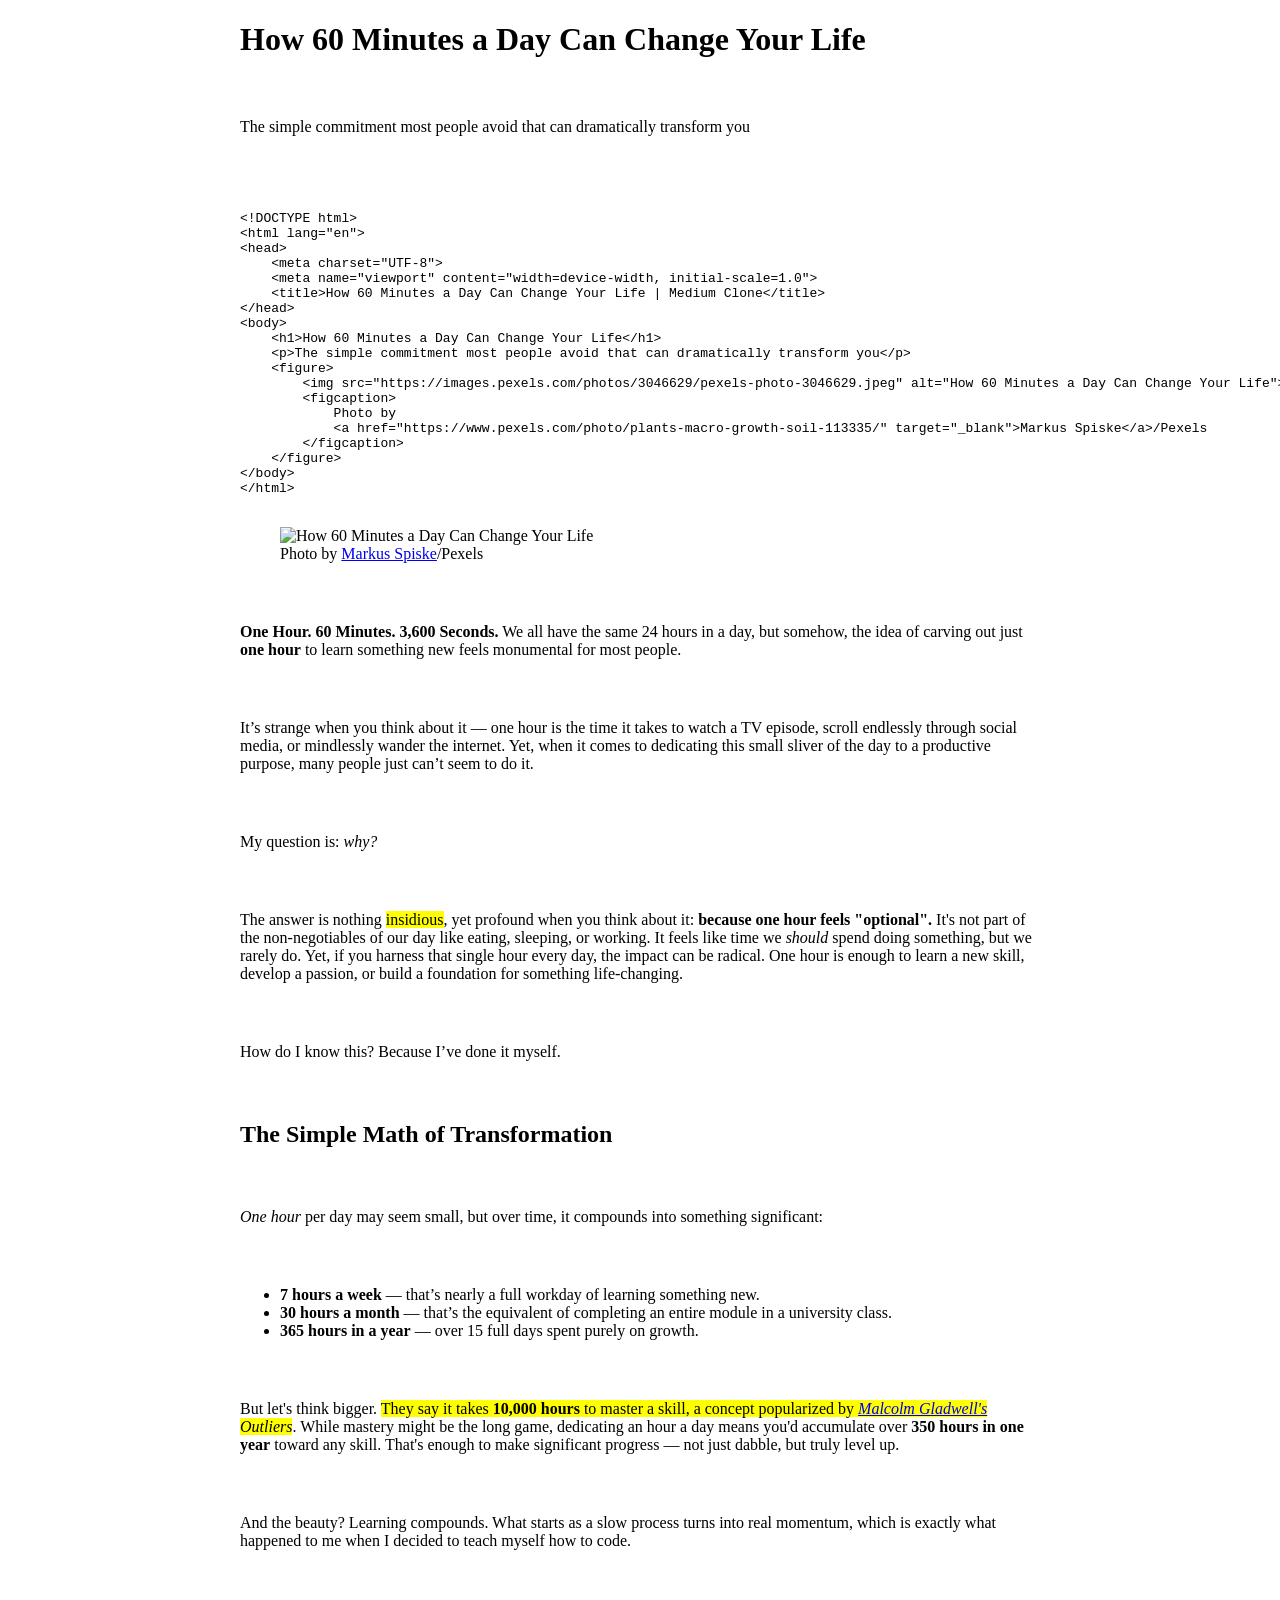
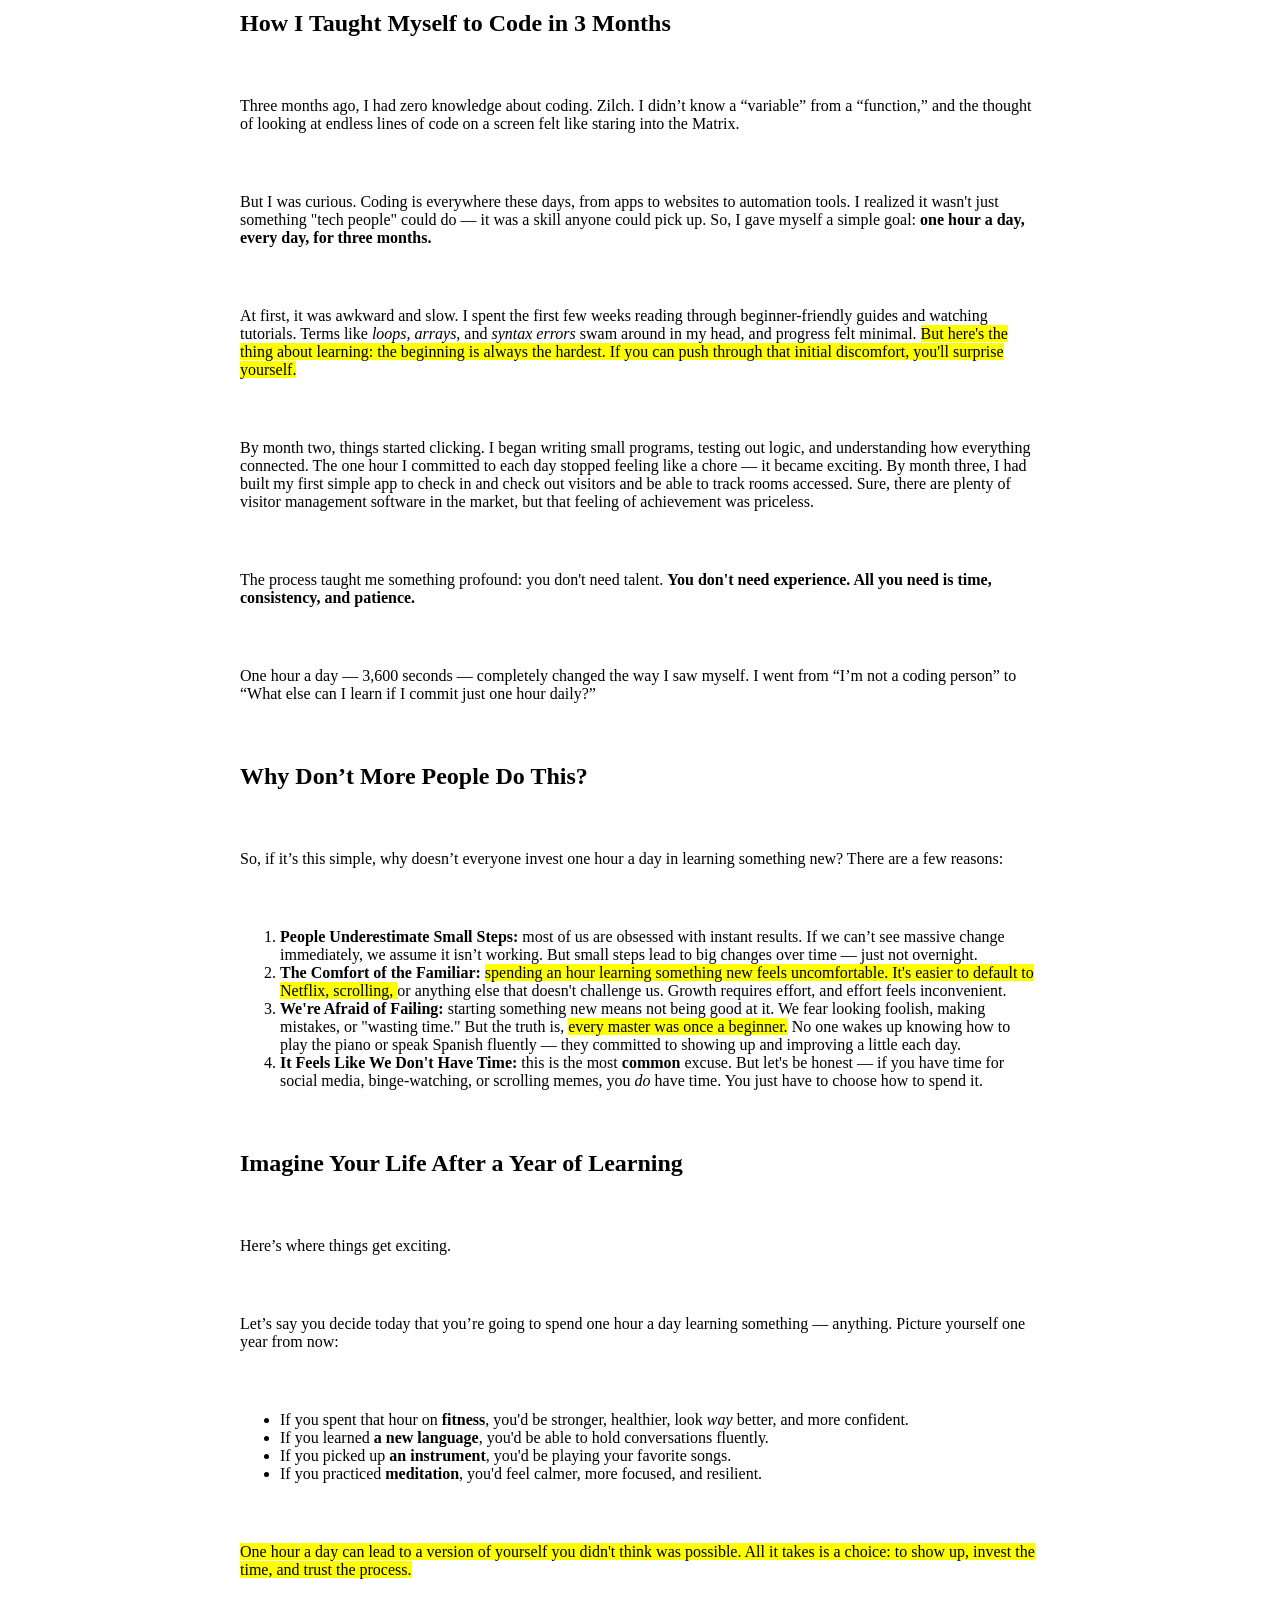
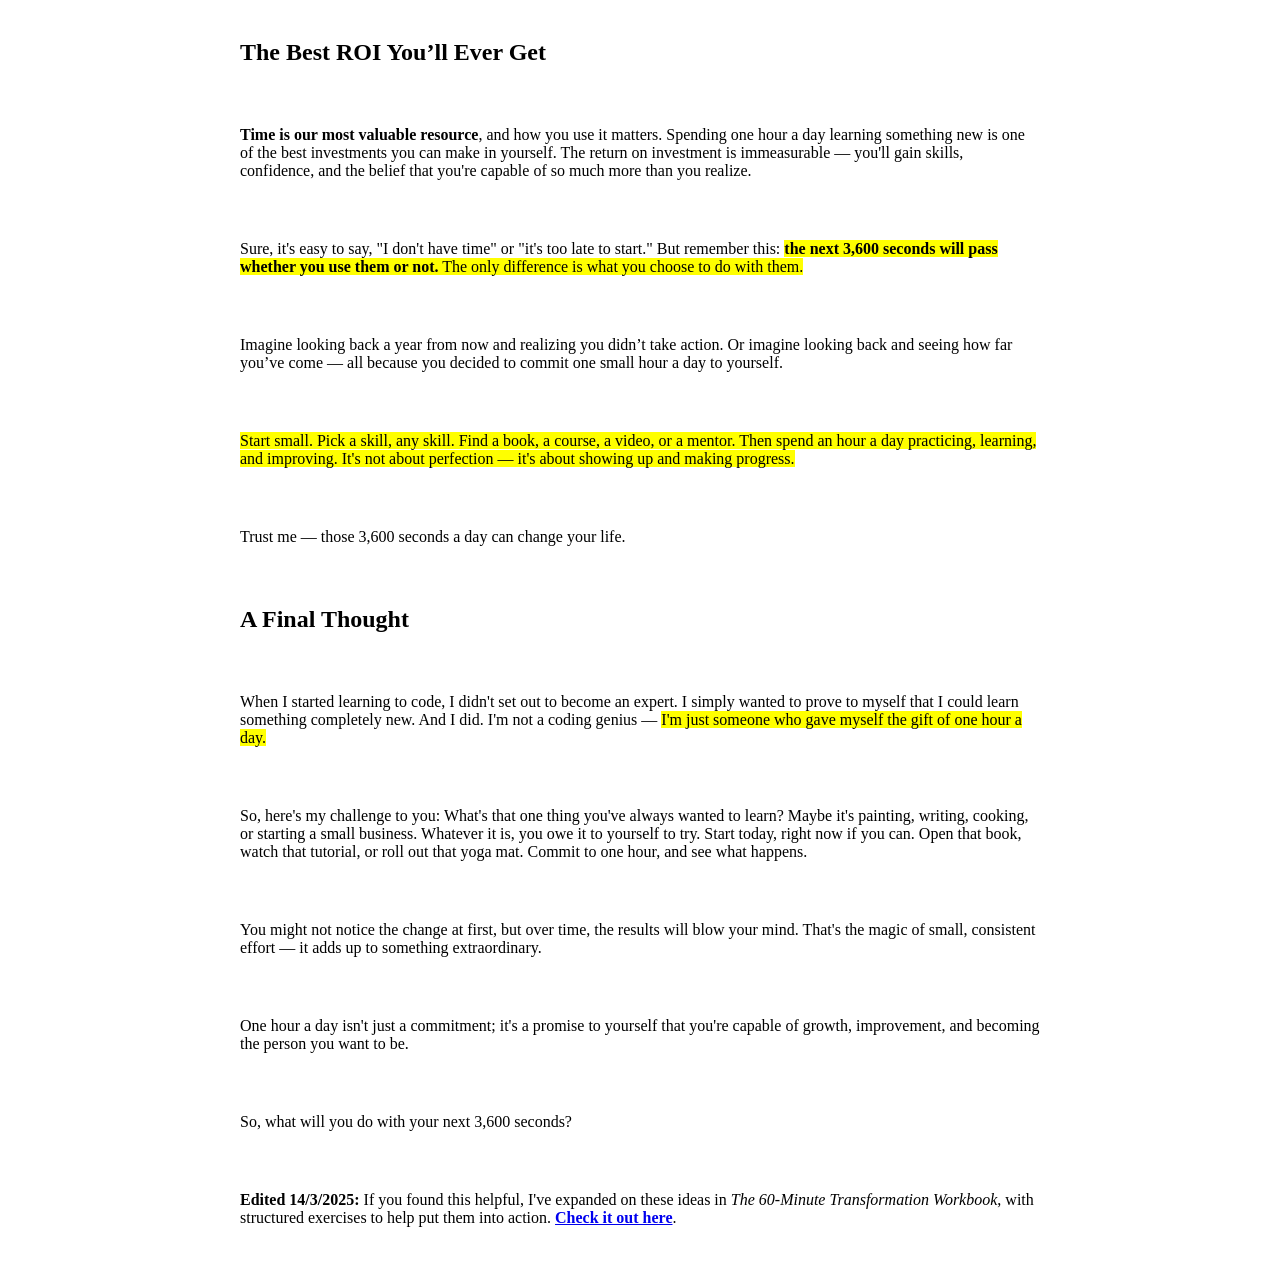
==== Day3/index.html @ 05bcc2a3 "Nop bai tap day-3" ====
<!DOCTYPE html>
<html lang="en">
<head>
    <meta charset="UTF-8">
    <meta name="viewport" content="width=device-width, initial-scale=1.0">
    <title>How 60 Minutes a Day Can Change Your Life</title>
    <link rel="stylesheet" href="./CSS/style.css">
</head>
<body>
    <div class="content">
         <h1>How 60 Minutes a Day Can Change Your Life</h1>
    <p>
      The simple commitment most people avoid that can dramatically transform
      you
    </p>
    <pre>
<code>
&lt;!DOCTYPE html&gt; 
&lt;html lang="en"&gt;
&lt;head&gt;
    &lt;meta charset="UTF-8"&gt;
    &lt;meta name="viewport" content="width=device-width, initial-scale=1.0"&gt;
    &lt;title&gt;How 60 Minutes a Day Can Change Your Life | Medium Clone&lt;/title&gt;
&lt;/head&gt;
&lt;body&gt;
    &lt;h1&gt;How 60 Minutes a Day Can Change Your Life&lt;/h1&gt;
    &lt;p&gt;The simple commitment most people avoid that can dramatically transform you&lt;/p&gt;
    &lt;figure&gt;
        &lt;img src="https://images.pexels.com/photos/3046629/pexels-photo-3046629.jpeg" alt="How 60 Minutes a Day Can Change Your Life"&gt;
        &lt;figcaption&gt;
            Photo by
            &lt;a href="https://www.pexels.com/photo/plants-macro-growth-soil-113335/" target="_blank"&gt;Markus Spiske&lt;/a&gt;/Pexels
        &lt;/figcaption&gt;
    &lt;/figure&gt;
&lt;/body&gt;
&lt;/html&gt;
</code>
</pre>
    <figure>
      <img
        width="100%"
        src="https://images.pexels.com/photos/3046629/pexels-photo-3046629.jpeg"
        alt="How 60 Minutes a Day Can Change Your Life"
      />
      <figcaption>
        Photo by
        <a
          href="https://www.pexels.com/photo/plants-macro-growth-soil-113335/"
          target="_blank"
          >Markus Spiske</a
        >/Pexels
      </figcaption>
    </figure>
    <p>
      <strong>One Hour. 60 Minutes. 3,600 Seconds.</strong>
      We all have the same 24 hours in a day, but somehow, the idea of carving
      out just <strong>one hour</strong> to learn something new feels monumental
      for most people.
    </p>
    <p>
      It’s strange when you think about it — one hour is the time it takes to
      watch a TV episode, scroll endlessly through social media, or mindlessly
      wander the internet. Yet, when it comes to dedicating this small sliver of
      the day to a productive purpose, many people just can’t seem to do it.
    </p>
    <p>My question is: <i>why?</i></p>
    <p>
      The answer is nothing <mark>insidious</mark>, yet profound when you think
      about it: <strong>because one hour feels "optional".</strong> It's not
      part of the non-negotiables of our day like eating, sleeping, or working.
      It feels like time we <i>should</i> spend doing something, but we rarely
      do. Yet, if you harness that single hour every day, the impact can be
      radical. One hour is enough to learn a new skill, develop a passion, or
      build a foundation for something life-changing.
    </p>
    <p>How do I know this? Because I’ve done it myself.</p>
    <h2>The Simple Math of Transformation</h2>
    <p>
      <i>One hour</i> per day may seem small, but over time, it compounds into
      something significant:
    </p>
    <ul>
      <li>
        <strong>7 hours a week</strong> — that’s nearly a full workday of
        learning something new.
      </li>
      <li>
        <strong>30 hours a month</strong> — that’s the equivalent of completing
        an entire module in a university class.
      </li>
      <li>
        <strong>365 hours in a year</strong> — over 15 full days spent purely on
        growth.
      </li>
    </ul>
    <p>
      But let's think bigger.
      <mark
        >They say it takes <strong>10,000 hours</strong> to master a skill, a
        concept popularized by
        <a href="https://www.gladwellbooks.com" target="_blank"
          ><i>Malcolm Gladwell's</i></a
        >
        <i>Outliers</i></mark
      >. While mastery might be the long game, dedicating an hour a day means
      you'd accumulate over <strong>350 hours in one year</strong> toward any
      skill. That's enough to make significant progress — not just dabble, but
      truly level up.
    </p>
    <p>
      And the beauty? Learning compounds. What starts as a slow process turns
      into real momentum, which is exactly what happened to me when I decided to
      teach myself how to code.
    </p>
    <h2>How I Taught Myself to Code in 3 Months</h2>

    <p>
      Three months ago, I had zero knowledge about coding. Zilch. I didn’t know
      a “variable” from a “function,” and the thought of looking at endless
      lines of code on a screen felt like staring into the Matrix.
    </p>

    <p>
      But I was curious. Coding is everywhere these days, from apps to websites
      to automation tools. I realized it wasn't just something "tech people"
      could do — it was a skill anyone could pick up. So, I gave myself a simple
      goal:
      <strong>one hour a day, every day, for three months.</strong>
    </p>

    <p>
      At first, it was awkward and slow. I spent the first few weeks reading
      through beginner-friendly guides and watching tutorials. Terms like
      <i>loops, arrays</i>, and <i>syntax errors</i> swam around in my head, and
      progress felt minimal.
      <mark
        >But here's the thing about learning: the beginning is always the
        hardest. If you can push through that initial discomfort, you'll
        surprise yourself.</mark
      >
    </p>

    <p>
      By month two, things started clicking. I began writing small programs,
      testing out logic, and understanding how everything connected. The one
      hour I committed to each day stopped feeling like a chore — it became
      exciting. By month three, I had built my first simple app to check in and
      check out visitors and be able to track rooms accessed. Sure, there are
      plenty of visitor management software in the market, but that feeling of
      achievement was priceless.
    </p>

    <p>
      The process taught me something profound: you don't need talent.
      <b
        >You don't need experience. All you need is time, consistency, and
        patience.</b
      >
    </p>

    <p>
      One hour a day — 3,600 seconds — completely changed the way I saw myself.
      I went from “I’m not a coding person” to “What else can I learn if I
      commit just one hour daily?”
    </p>

    <h2>Why Don’t More People Do This?</h2>

    <p>
      So, if it’s this simple, why doesn’t everyone invest one hour a day in
      learning something new? There are a few reasons:
    </p>

    <ol>
      <li>
        <strong>People Underestimate Small Steps:</strong> most of us are
        obsessed with instant results. If we can’t see massive change
        immediately, we assume it isn’t working. But small steps lead to big
        changes over time — just not overnight.
      </li>
      <li>
        <strong>The Comfort of the Familiar:</strong>
        <mark
          >spending an hour learning something new feels uncomfortable. It's
          easier to default to Netflix, scrolling,
        </mark>
        or anything else that doesn't challenge us. Growth requires effort, and
        effort feels inconvenient.
      </li>
      <li>
        <strong>We're Afraid of Failing:</strong> starting something new means
        not being good at it. We fear looking foolish, making mistakes, or
        "wasting time." But the truth is,
        <mark>every master was once a beginner.</mark> No one wakes up knowing
        how to play the piano or speak Spanish fluently — they committed to
        showing up and improving a little each day.
      </li>
      <li>
        <strong>It Feels Like We Don't Have Time:</strong> this is the most
        <strong>common</strong> excuse. But let's be honest — if you have time
        for social media, binge-watching, or scrolling memes, you
        <em>do</em> have time. You just have to choose how to spend it.
      </li>
    </ol>

    <h2>Imagine Your Life After a Year of Learning</h2>

    <p>Here’s where things get exciting.</p>

    <p>
      Let’s say you decide today that you’re going to spend one hour a day
      learning something — anything. Picture yourself one year from now:
    </p>

    <ul>
      <li>
        If you spent that hour on <strong>fitness</strong>, you'd be stronger,
        healthier, look <em>way</em> better, and more confident.
      </li>
      <li>
        If you learned <strong>a new language</strong>, you'd be able to hold
        conversations fluently.
      </li>
      <li>
        If you picked up <strong>an instrument</strong>, you'd be playing your
        favorite songs.
      </li>
      <li>
        If you practiced <strong>meditation</strong>, you'd feel calmer, more
        focused, and resilient.
      </li>
    </ul>

    <p>
      <mark
        >One hour a day can lead to a version of yourself you didn't think was
        possible. All it takes is a choice: to show up, invest the time, and
        trust the process.</mark
      >
    </p>

    <h2>The Best ROI You’ll Ever Get</h2>

    <p>
      <strong>Time is our most valuable resource</strong>, and how you use it
      matters. Spending one hour a day learning something new is one of the best
      investments you can make in yourself. The return on investment is
      immeasurable — you'll gain skills, confidence, and the belief that you're
      capable of so much more than you realize.
    </p>

    <p>
      Sure, it's easy to say, "I don't have time" or "it's too late to start."
      But remember this:
      <mark
        ><strong
          >the next 3,600 seconds will pass whether you use them or not.</strong
        >
        The only difference is what you choose to do with them.</mark
      >
    </p>

    <p>
      Imagine looking back a year from now and realizing you didn’t take action.
      Or imagine looking back and seeing how far you’ve come — all because you
      decided to commit one small hour a day to yourself.
    </p>

    <p>
      <mark
        >Start small. Pick a skill, any skill. Find a book, a course, a video,
        or a mentor. Then spend an hour a day practicing, learning, and
        improving. It's not about perfection — it's about showing up and making
        progress.</mark
      >
    </p>

    <p>Trust me — those 3,600 seconds a day can change your life.</p>

    <h2>A Final Thought</h2>
    <p>
      When I started learning to code, I didn't set out to become an expert. I
      simply wanted to prove to myself that I could learn something completely
      new. And I did. I'm not a coding genius —
      <mark>I'm just someone who gave myself the gift of one hour a day.</mark>
    </p>
    <p>
      So, here's my challenge to you: What's that one thing you've always wanted
      to learn? Maybe it's painting, writing, cooking, or starting a small
      business. Whatever it is, you owe it to yourself to try. Start today,
      right now if you can. Open that book, watch that tutorial, or roll out
      that yoga mat. Commit to one hour, and see what happens.
    </p>
    <p>
      You might not notice the change at first, but over time, the results will
      blow your mind. That's the magic of small, consistent effort — it adds up
      to something extraordinary.
    </p>
    <p>
      One hour a day isn't just a commitment; it's a promise to yourself that
      you're capable of growth, improvement, and becoming the person you want to
      be.
    </p>
    <p>So, what will you do with your next 3,600 seconds?</p>
    <p>
      <strong>Edited 14/3/2025:</strong> If you found this helpful, I've
      expanded on these ideas in <em>The 60-Minute Transformation Workbook</em>,
      with structured exercises to help put them into action.
      <a href="https://www.amazon.com/dp/B0F1DC76YK" target="_blank"
        ><strong>Check it out here</strong></a
      >.
    </p>
    </div>
</body>
</html>
---- Day3/CSS/style.css ----
.content {
    max-width: 800px;
    margin:auto;
}
.content img {
    max-width: 100%;
}
.content p,
.content ul,
.content ol,
.content blockquote {
    margin-top: 60px;
    margin-bottom: 60px;
}
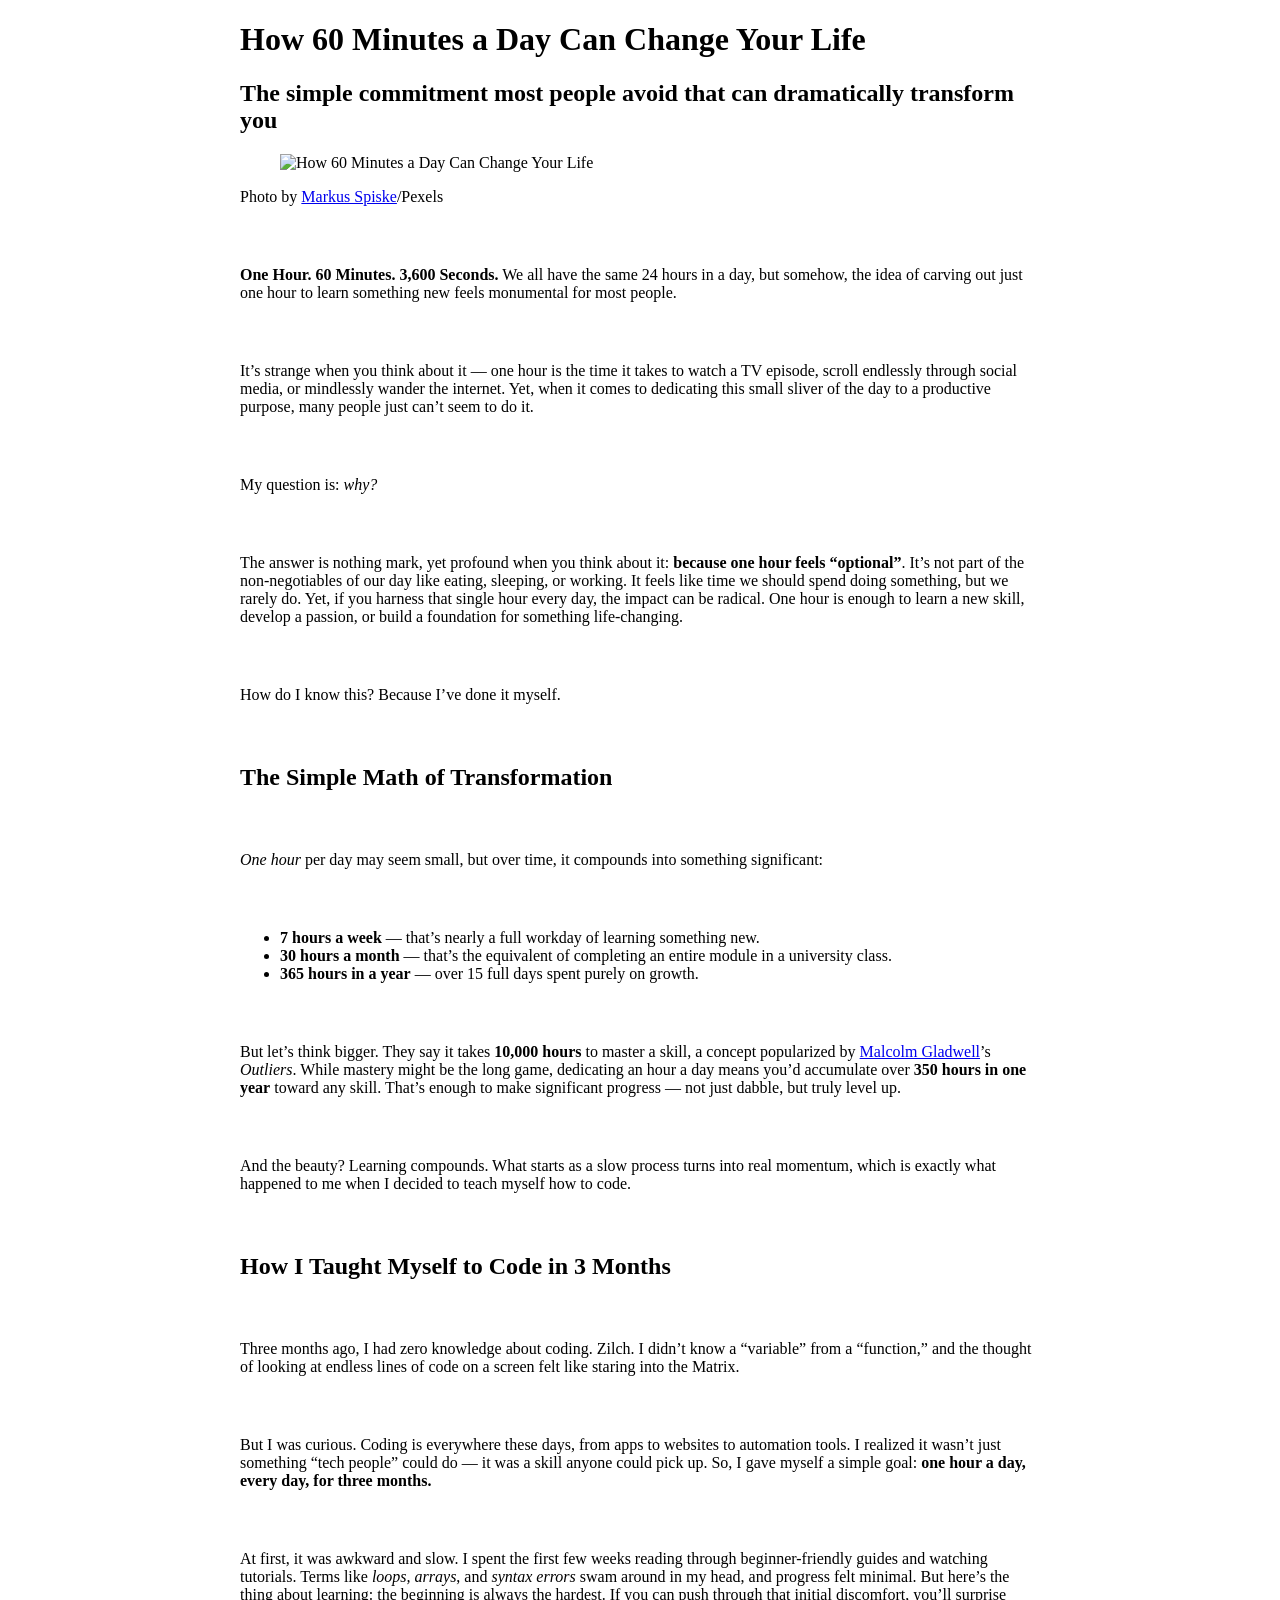
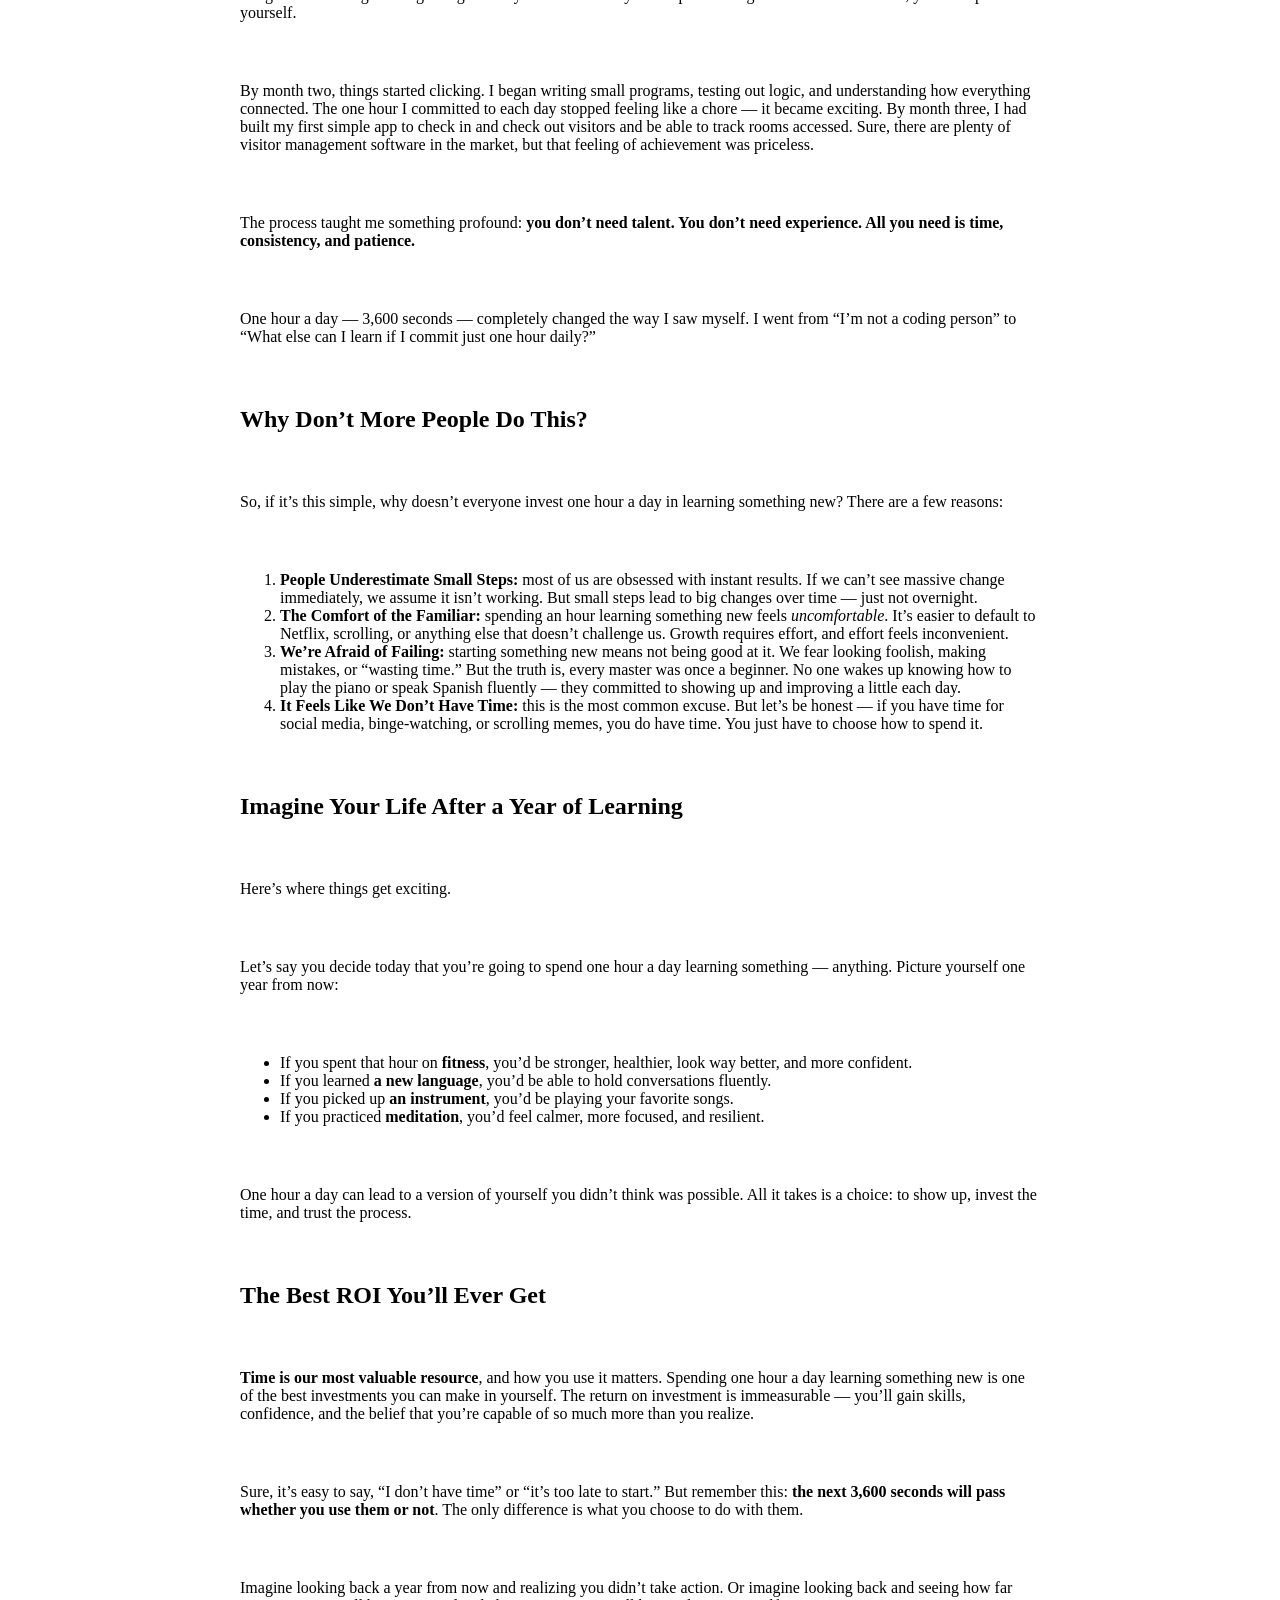
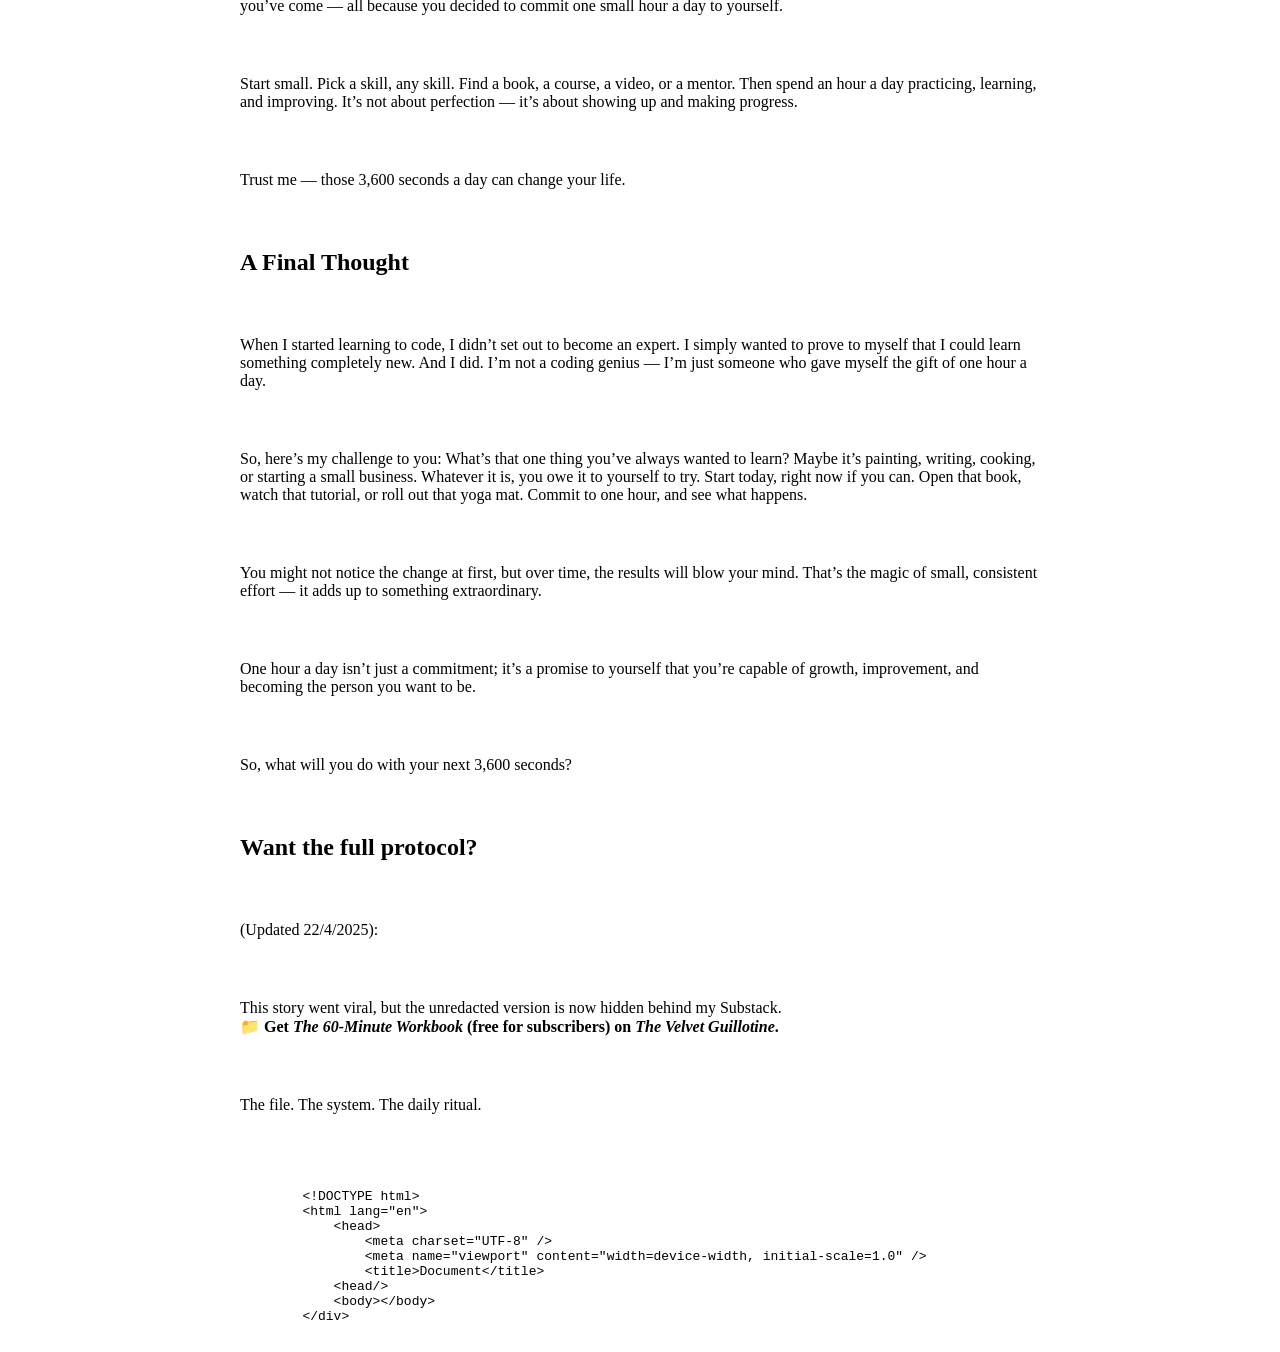
==== commit 1b3ec90c: "nop-bai-day-3" ====
--- a/Day3/index.html
+++ b/Day3/index.html
@@ -9,307 +9,306 @@
 <body>
     <div class="content">
          <h1>How 60 Minutes a Day Can Change Your Life</h1>
-    <p>
-      The simple commitment most people avoid that can dramatically transform
-      you
-    </p>
-    <pre>
-<code>
-&lt;!DOCTYPE html&gt; 
-&lt;html lang="en"&gt;
-&lt;head&gt;
-    &lt;meta charset="UTF-8"&gt;
-    &lt;meta name="viewport" content="width=device-width, initial-scale=1.0"&gt;
-    &lt;title&gt;How 60 Minutes a Day Can Change Your Life | Medium Clone&lt;/title&gt;
-&lt;/head&gt;
-&lt;body&gt;
-    &lt;h1&gt;How 60 Minutes a Day Can Change Your Life&lt;/h1&gt;
-    &lt;p&gt;The simple commitment most people avoid that can dramatically transform you&lt;/p&gt;
-    &lt;figure&gt;
-        &lt;img src="https://images.pexels.com/photos/3046629/pexels-photo-3046629.jpeg" alt="How 60 Minutes a Day Can Change Your Life"&gt;
-        &lt;figcaption&gt;
-            Photo by
-            &lt;a href="https://www.pexels.com/photo/plants-macro-growth-soil-113335/" target="_blank"&gt;Markus Spiske&lt;/a&gt;/Pexels
-        &lt;/figcaption&gt;
-    &lt;/figure&gt;
-&lt;/body&gt;
-&lt;/html&gt;
-</code>
-</pre>
-    <figure>
-      <img
-        width="100%"
-        src="https://images.pexels.com/photos/3046629/pexels-photo-3046629.jpeg"
-        alt="How 60 Minutes a Day Can Change Your Life"
-      />
-      <figcaption>
-        Photo by
-        <a
-          href="https://www.pexels.com/photo/plants-macro-growth-soil-113335/"
-          target="_blank"
-          >Markus Spiske</a
-        >/Pexels
-      </figcaption>
-    </figure>
-    <p>
-      <strong>One Hour. 60 Minutes. 3,600 Seconds.</strong>
-      We all have the same 24 hours in a day, but somehow, the idea of carving
-      out just <strong>one hour</strong> to learn something new feels monumental
-      for most people.
-    </p>
-    <p>
-      It’s strange when you think about it — one hour is the time it takes to
-      watch a TV episode, scroll endlessly through social media, or mindlessly
-      wander the internet. Yet, when it comes to dedicating this small sliver of
-      the day to a productive purpose, many people just can’t seem to do it.
-    </p>
-    <p>My question is: <i>why?</i></p>
-    <p>
-      The answer is nothing <mark>insidious</mark>, yet profound when you think
-      about it: <strong>because one hour feels "optional".</strong> It's not
-      part of the non-negotiables of our day like eating, sleeping, or working.
-      It feels like time we <i>should</i> spend doing something, but we rarely
-      do. Yet, if you harness that single hour every day, the impact can be
-      radical. One hour is enough to learn a new skill, develop a passion, or
-      build a foundation for something life-changing.
-    </p>
-    <p>How do I know this? Because I’ve done it myself.</p>
-    <h2>The Simple Math of Transformation</h2>
-    <p>
-      <i>One hour</i> per day may seem small, but over time, it compounds into
-      something significant:
-    </p>
-    <ul>
-      <li>
-        <strong>7 hours a week</strong> — that’s nearly a full workday of
-        learning something new.
-      </li>
-      <li>
-        <strong>30 hours a month</strong> — that’s the equivalent of completing
-        an entire module in a university class.
-      </li>
-      <li>
-        <strong>365 hours in a year</strong> — over 15 full days spent purely on
-        growth.
-      </li>
-    </ul>
-    <p>
-      But let's think bigger.
-      <mark
-        >They say it takes <strong>10,000 hours</strong> to master a skill, a
-        concept popularized by
-        <a href="https://www.gladwellbooks.com" target="_blank"
-          ><i>Malcolm Gladwell's</i></a
-        >
-        <i>Outliers</i></mark
-      >. While mastery might be the long game, dedicating an hour a day means
-      you'd accumulate over <strong>350 hours in one year</strong> toward any
-      skill. That's enough to make significant progress — not just dabble, but
-      truly level up.
-    </p>
-    <p>
-      And the beauty? Learning compounds. What starts as a slow process turns
-      into real momentum, which is exactly what happened to me when I decided to
-      teach myself how to code.
-    </p>
-    <h2>How I Taught Myself to Code in 3 Months</h2>
-
-    <p>
-      Three months ago, I had zero knowledge about coding. Zilch. I didn’t know
-      a “variable” from a “function,” and the thought of looking at endless
-      lines of code on a screen felt like staring into the Matrix.
-    </p>
-
-    <p>
-      But I was curious. Coding is everywhere these days, from apps to websites
-      to automation tools. I realized it wasn't just something "tech people"
-      could do — it was a skill anyone could pick up. So, I gave myself a simple
-      goal:
-      <strong>one hour a day, every day, for three months.</strong>
-    </p>
-
-    <p>
-      At first, it was awkward and slow. I spent the first few weeks reading
-      through beginner-friendly guides and watching tutorials. Terms like
-      <i>loops, arrays</i>, and <i>syntax errors</i> swam around in my head, and
-      progress felt minimal.
-      <mark
-        >But here's the thing about learning: the beginning is always the
-        hardest. If you can push through that initial discomfort, you'll
-        surprise yourself.</mark
-      >
-    </p>
-
-    <p>
-      By month two, things started clicking. I began writing small programs,
-      testing out logic, and understanding how everything connected. The one
-      hour I committed to each day stopped feeling like a chore — it became
-      exciting. By month three, I had built my first simple app to check in and
-      check out visitors and be able to track rooms accessed. Sure, there are
-      plenty of visitor management software in the market, but that feeling of
-      achievement was priceless.
-    </p>
-
-    <p>
-      The process taught me something profound: you don't need talent.
-      <b
-        >You don't need experience. All you need is time, consistency, and
-        patience.</b
-      >
-    </p>
-
-    <p>
-      One hour a day — 3,600 seconds — completely changed the way I saw myself.
-      I went from “I’m not a coding person” to “What else can I learn if I
-      commit just one hour daily?”
-    </p>
-
-    <h2>Why Don’t More People Do This?</h2>
-
-    <p>
-      So, if it’s this simple, why doesn’t everyone invest one hour a day in
-      learning something new? There are a few reasons:
-    </p>
-
-    <ol>
-      <li>
-        <strong>People Underestimate Small Steps:</strong> most of us are
-        obsessed with instant results. If we can’t see massive change
-        immediately, we assume it isn’t working. But small steps lead to big
-        changes over time — just not overnight.
-      </li>
-      <li>
-        <strong>The Comfort of the Familiar:</strong>
-        <mark
-          >spending an hour learning something new feels uncomfortable. It's
-          easier to default to Netflix, scrolling,
-        </mark>
-        or anything else that doesn't challenge us. Growth requires effort, and
-        effort feels inconvenient.
-      </li>
-      <li>
-        <strong>We're Afraid of Failing:</strong> starting something new means
-        not being good at it. We fear looking foolish, making mistakes, or
-        "wasting time." But the truth is,
-        <mark>every master was once a beginner.</mark> No one wakes up knowing
-        how to play the piano or speak Spanish fluently — they committed to
-        showing up and improving a little each day.
-      </li>
-      <li>
-        <strong>It Feels Like We Don't Have Time:</strong> this is the most
-        <strong>common</strong> excuse. But let's be honest — if you have time
-        for social media, binge-watching, or scrolling memes, you
-        <em>do</em> have time. You just have to choose how to spend it.
-      </li>
-    </ol>
-
-    <h2>Imagine Your Life After a Year of Learning</h2>
-
-    <p>Here’s where things get exciting.</p>
-
-    <p>
-      Let’s say you decide today that you’re going to spend one hour a day
-      learning something — anything. Picture yourself one year from now:
-    </p>
-
-    <ul>
-      <li>
-        If you spent that hour on <strong>fitness</strong>, you'd be stronger,
-        healthier, look <em>way</em> better, and more confident.
-      </li>
-      <li>
-        If you learned <strong>a new language</strong>, you'd be able to hold
-        conversations fluently.
-      </li>
-      <li>
-        If you picked up <strong>an instrument</strong>, you'd be playing your
-        favorite songs.
-      </li>
-      <li>
-        If you practiced <strong>meditation</strong>, you'd feel calmer, more
-        focused, and resilient.
-      </li>
-    </ul>
-
-    <p>
-      <mark
-        >One hour a day can lead to a version of yourself you didn't think was
-        possible. All it takes is a choice: to show up, invest the time, and
-        trust the process.</mark
-      >
-    </p>
-
-    <h2>The Best ROI You’ll Ever Get</h2>
-
-    <p>
-      <strong>Time is our most valuable resource</strong>, and how you use it
-      matters. Spending one hour a day learning something new is one of the best
-      investments you can make in yourself. The return on investment is
-      immeasurable — you'll gain skills, confidence, and the belief that you're
-      capable of so much more than you realize.
-    </p>
-
-    <p>
-      Sure, it's easy to say, "I don't have time" or "it's too late to start."
-      But remember this:
-      <mark
-        ><strong
-          >the next 3,600 seconds will pass whether you use them or not.</strong
-        >
-        The only difference is what you choose to do with them.</mark
-      >
-    </p>
-
-    <p>
-      Imagine looking back a year from now and realizing you didn’t take action.
-      Or imagine looking back and seeing how far you’ve come — all because you
-      decided to commit one small hour a day to yourself.
-    </p>
-
-    <p>
-      <mark
-        >Start small. Pick a skill, any skill. Find a book, a course, a video,
-        or a mentor. Then spend an hour a day practicing, learning, and
-        improving. It's not about perfection — it's about showing up and making
-        progress.</mark
-      >
-    </p>
-
-    <p>Trust me — those 3,600 seconds a day can change your life.</p>
-
-    <h2>A Final Thought</h2>
-    <p>
-      When I started learning to code, I didn't set out to become an expert. I
-      simply wanted to prove to myself that I could learn something completely
-      new. And I did. I'm not a coding genius —
-      <mark>I'm just someone who gave myself the gift of one hour a day.</mark>
-    </p>
-    <p>
-      So, here's my challenge to you: What's that one thing you've always wanted
-      to learn? Maybe it's painting, writing, cooking, or starting a small
-      business. Whatever it is, you owe it to yourself to try. Start today,
-      right now if you can. Open that book, watch that tutorial, or roll out
-      that yoga mat. Commit to one hour, and see what happens.
-    </p>
-    <p>
-      You might not notice the change at first, but over time, the results will
-      blow your mind. That's the magic of small, consistent effort — it adds up
-      to something extraordinary.
-    </p>
-    <p>
-      One hour a day isn't just a commitment; it's a promise to yourself that
-      you're capable of growth, improvement, and becoming the person you want to
-      be.
-    </p>
-    <p>So, what will you do with your next 3,600 seconds?</p>
-    <p>
-      <strong>Edited 14/3/2025:</strong> If you found this helpful, I've
-      expanded on these ideas in <em>The 60-Minute Transformation Workbook</em>,
-      with structured exercises to help put them into action.
-      <a href="https://www.amazon.com/dp/B0F1DC76YK" target="_blank"
-        ><strong>Check it out here</strong></a
-      >.
-    </p>
+            <h2>
+                The simple commitment most people avoid that can dramatically
+                transform you
+            </h2>
+            <div>
+                <figure>
+                    <picture>
+                        <img
+                            src="https://miro.medium.com/v2/resize:fit:4800/format:webp/1*mQMV9oRJY-6lLMpqUJKehw.jpeg"
+                            alt="How 60 Minutes a Day Can Change Your Life"
+                    /></picture>
+                </figure>
+                <figcaption>
+                    Photo by
+                    <a
+                        href="https://www.pexels.com/photo/plants-macro-growth-soil-113335/"
+                        target="_blank"
+                        >Markus Spiske</a
+                    >/Pexels
+                </figcaption>
+            </div>
+            <div>
+                <p>
+                    <strong>One Hour. 60 Minutes. 3,600 Seconds.</strong> We all
+                    have the same 24 hours in a day, but somehow, the idea of
+                    carving out just one hour to learn something new feels
+                    monumental for most people.
+                </p>
+                <p>
+                    It’s strange when you think about it — one hour is the time
+                    it takes to watch a TV episode, scroll endlessly through
+                    social media, or mindlessly wander the internet. Yet, when
+                    it comes to dedicating this small sliver of the day to a
+                    productive purpose, many people just can’t seem to do it.
+                </p>
+                <p>My question is: <em>why?</em></p>
+                <p>
+                    The answer is nothing mark, yet profound when you think
+                    about it:
+                    <strong>because one hour feels “optional”</strong>. It’s not
+                    part of the non-negotiables of our day like eating,
+                    sleeping, or working. It feels like time we should spend
+                    doing something, but we rarely do. Yet, if you harness that
+                    single hour every day, the impact can be radical. One hour
+                    is enough to learn a new skill, develop a passion, or build
+                    a foundation for something life-changing.
+                </p>
+                <p>How do I know this? Because I’ve done it myself.</p>
+                <h2>The Simple Math of Transformation</h2>
+                <p>
+                    <em>One hour</em> per day may seem small, but over time, it
+                    compounds into something significant:
+                </p>
+                <ul>
+                    <li>
+                        <strong>7 hours a week</strong> — that’s nearly a full
+                        workday of learning something new.
+                    </li>
+                    <li>
+                        <strong>30 hours a month</strong> — that’s the
+                        equivalent of completing an entire module in a
+                        university class.
+                    </li>
+                    <li>
+                        <strong>365 hours in a year</strong> — over 15 full days
+                        spent purely on growth.
+                    </li>
+                </ul>
+                <p>
+                    But let’s think bigger. They say it takes
+                    <strong>10,000 hours</strong> to master a skill, a concept
+                    popularized by
+                    <a href="https://www.gladwellbooks.com/" target="_blank"
+                        >Malcolm Gladwell</a
+                    >’s <em>Outliers</em>. While mastery might be the long game,
+                    dedicating an hour a day means you’d accumulate over
+                    <strong>350 hours in one year</strong> toward any skill.
+                    That’s enough to make significant progress — not just
+                    dabble, but truly level up.
+                </p>
+                <p>
+                    And the beauty? Learning compounds. What starts as a slow
+                    process turns into real momentum, which is exactly what
+                    happened to me when I decided to teach myself how to code.
+                </p>
+                <h2>How I Taught Myself to Code in 3 Months</h2>
+                <p>
+                    Three months ago, I had zero knowledge about coding. Zilch.
+                    I didn’t know a “variable” from a “function,” and the
+                    thought of looking at endless lines of code on a screen felt
+                    like staring into the Matrix.
+                </p>
+                <p>
+                    But I was curious. Coding is everywhere these days, from
+                    apps to websites to automation tools. I realized it wasn’t
+                    just something “tech people” could do — it was a skill
+                    anyone could pick up. So, I gave myself a simple goal:
+                    <strong
+                        >one hour a day, every day, for three months.</strong
+                    >
+                </p>
+                <p>
+                    At first, it was awkward and slow. I spent the first few
+                    weeks reading through beginner-friendly guides and watching
+                    tutorials. Terms like
+                    <em>loops, arrays</em>, and <em>syntax errors</em> swam
+                    around in my head, and progress felt minimal. But here’s the
+                    thing about learning: the beginning is always the hardest.
+                    If you can push through that initial discomfort, you’ll
+                    surprise yourself.
+                </p>
+                <p>
+                    By month two, things started clicking. I began writing small
+                    programs, testing out logic, and understanding how
+                    everything connected. The one hour I committed to each day
+                    stopped feeling like a chore — it became exciting. By month
+                    three, I had built my first simple app to check in and check
+                    out visitors and be able to track rooms accessed. Sure,
+                    there are plenty of visitor management software in the
+                    market, but that feeling of achievement was priceless.
+                </p>
+                <p>
+                    The process taught me something profound:
+                    <strong
+                        >you don’t need talent. You don’t need experience. All
+                        you need is time, consistency, and patience.</strong
+                    >
+                </p>
+                <p>
+                    One hour a day — 3,600 seconds — completely changed the way
+                    I saw myself. I went from “I’m not a coding person” to “What
+                    else can I learn if I commit just one hour daily?”
+                </p>
+                <h2>Why Don’t More People Do This?</h2>
+                <p>
+                    So, if it’s this simple, why doesn’t everyone invest one
+                    hour a day in learning something new? There are a few
+                    reasons:
+                </p>
+                <ol>
+                    <li>
+                        <strong>People Underestimate Small Steps:</strong> most
+                        of us are obsessed with instant results. If we can’t see
+                        massive change immediately, we assume it isn’t working.
+                        But small steps lead to big changes over time — just not
+                        overnight.
+                    </li>
+                    <li>
+                        <strong>The Comfort of the Familiar:</strong> spending
+                        an hour learning something new feels
+                        <em>uncomfortable</em>. It’s easier to default to
+                        Netflix, scrolling, or anything else that doesn’t
+                        challenge us. Growth requires effort, and effort feels
+                        inconvenient.
+                    </li>
+                    <li>
+                        <strong>We’re Afraid of Failing:</strong> starting
+                        something new means not being good at it. We fear
+                        looking foolish, making mistakes, or “wasting time.” But
+                        the truth is, every master was once a beginner. No one
+                        wakes up knowing how to play the piano or speak Spanish
+                        fluently — they committed to showing up and improving a
+                        little each day.
+                    </li>
+                    <li>
+                        <strong>It Feels Like We Don’t Have Time:</strong> this
+                        is the most common excuse. But let’s be honest — if you
+                        have time for social media, binge-watching, or scrolling
+                        memes, you do have time. You just have to choose how to
+                        spend it.
+                    </li>
+                </ol>
+                <h2>Imagine Your Life After a Year of Learning</h2>
+                <p>Here’s where things get exciting.</p>
+                <p>
+                    Let’s say you decide today that you’re going to spend one
+                    hour a day learning something — anything. Picture yourself
+                    one year from now:
+                </p>
+                <ul>
+                    <li>
+                        If you spent that hour on <strong>fitness</strong>,
+                        you’d be stronger, healthier, look way better, and more
+                        confident.
+                    </li>
+                    <li>
+                        If you learned <strong>a new language</strong>, you’d be
+                        able to hold conversations fluently.
+                    </li>
+                    <li>
+                        If you picked up <strong>an instrument</strong>, you’d
+                        be playing your favorite songs.
+                    </li>
+                    <li>
+                        If you practiced <strong>meditation</strong>, you’d feel
+                        calmer, more focused, and resilient.
+                    </li>
+                </ul>
+                <p>
+                    One hour a day can lead to a version of yourself you didn’t
+                    think was possible. All it takes is a choice: to show up,
+                    invest the time, and trust the process.
+                </p>
+                <h2>The Best ROI You’ll Ever Get</h2>
+                <p>
+                    <strong>Time is our most valuable resource</strong>, and how
+                    you use it matters. Spending one hour a day learning
+                    something new is one of the best investments you can make in
+                    yourself. The return on investment is immeasurable — you’ll
+                    gain skills, confidence, and the belief that you’re capable
+                    of so much more than you realize.
+                </p>
+                <p>
+                    Sure, it’s easy to say, “I don’t have time” or “it’s too
+                    late to start.” But remember this:
+                    <strong
+                        >the next 3,600 seconds will pass whether you use them
+                        or not</strong
+                    >. The only difference is what you choose to do with them.
+                </p>
+                <p>
+                    Imagine looking back a year from now and realizing you
+                    didn’t take action. Or imagine looking back and seeing how
+                    far you’ve come — all because you decided to commit one
+                    small hour a day to yourself.
+                </p>
+                <p>
+                    Start small. Pick a skill, any skill. Find a book, a course,
+                    a video, or a mentor. Then spend an hour a day practicing,
+                    learning, and improving. It’s not about perfection — it’s
+                    about showing up and making progress.
+                </p>
+                <p>
+                    Trust me — those 3,600 seconds a day can change your life.
+                </p>
+                <h2>A Final Thought</h2>
+                <p>
+                    When I started learning to code, I didn’t set out to become
+                    an expert. I simply wanted to prove to myself that I could
+                    learn something completely new. And I did. I’m not a coding
+                    genius — I’m just someone who gave myself the gift of one
+                    hour a day.
+                </p>
+                <p>
+                    So, here’s my challenge to you: What’s that one thing you’ve
+                    always wanted to learn? Maybe it’s painting, writing,
+                    cooking, or starting a small business. Whatever it is, you
+                    owe it to yourself to try. Start today, right now if you
+                    can. Open that book, watch that tutorial, or roll out that
+                    yoga mat. Commit to one hour, and see what happens.
+                </p>
+                <p>
+                    You might not notice the change at first, but over time, the
+                    results will blow your mind. That’s the magic of small,
+                    consistent effort — it adds up to something extraordinary.
+                </p>
+                <p>
+                    One hour a day isn’t just a commitment; it’s a promise to
+                    yourself that you’re capable of growth, improvement, and
+                    becoming the person you want to be.
+                </p>
+                <p>So, what will you do with your next 3,600 seconds?</p>
+            </div>
+            <div>
+                <h2>Want the full protocol?</h2>
+                <p>(Updated 22/4/2025):</p>
+                <p>
+                    This story went viral, but the unredacted version is now
+                    hidden behind my Substack.
+                    <br />
+                    <strong
+                        >📁 Get <em>The 60-Minute Workbook</em> (free for
+                        subscribers) on <em>The Velvet Guillotine</em>.</strong
+                    >
+                </p>
+                <p>The file. The system. The daily ritual.</p>
+            </div>
+            <!doctype html>
+            <html lang="en">
+                <head>
+                    <meta charset="UTF-8" />
+                    <meta
+                        name="viewport"
+                        content="width=device-width, initial-scale=1.0"
+                    />
+                    <title>Document</title>
+                </head>
+                <body></body>
+            </html>
+            <pre><code class="language-html">
+        &lt;!DOCTYPE html&gt;
+        &lt;html lang="en"&gt;
+            &lt;head&gt;
+                &lt;meta charset="UTF-8" /&gt;
+                &lt;meta name="viewport" content="width=device-width, initial-scale=1.0" /&gt;
+                &lt;title&gt;Document&lt;/title&gt;
+            &lt;head/&gt;
+            &lt;body&gt;&lt;/body&gt;
+        &lt;/div&gt;
+      </code></pre>
     </div>
 </body>
 </html>
